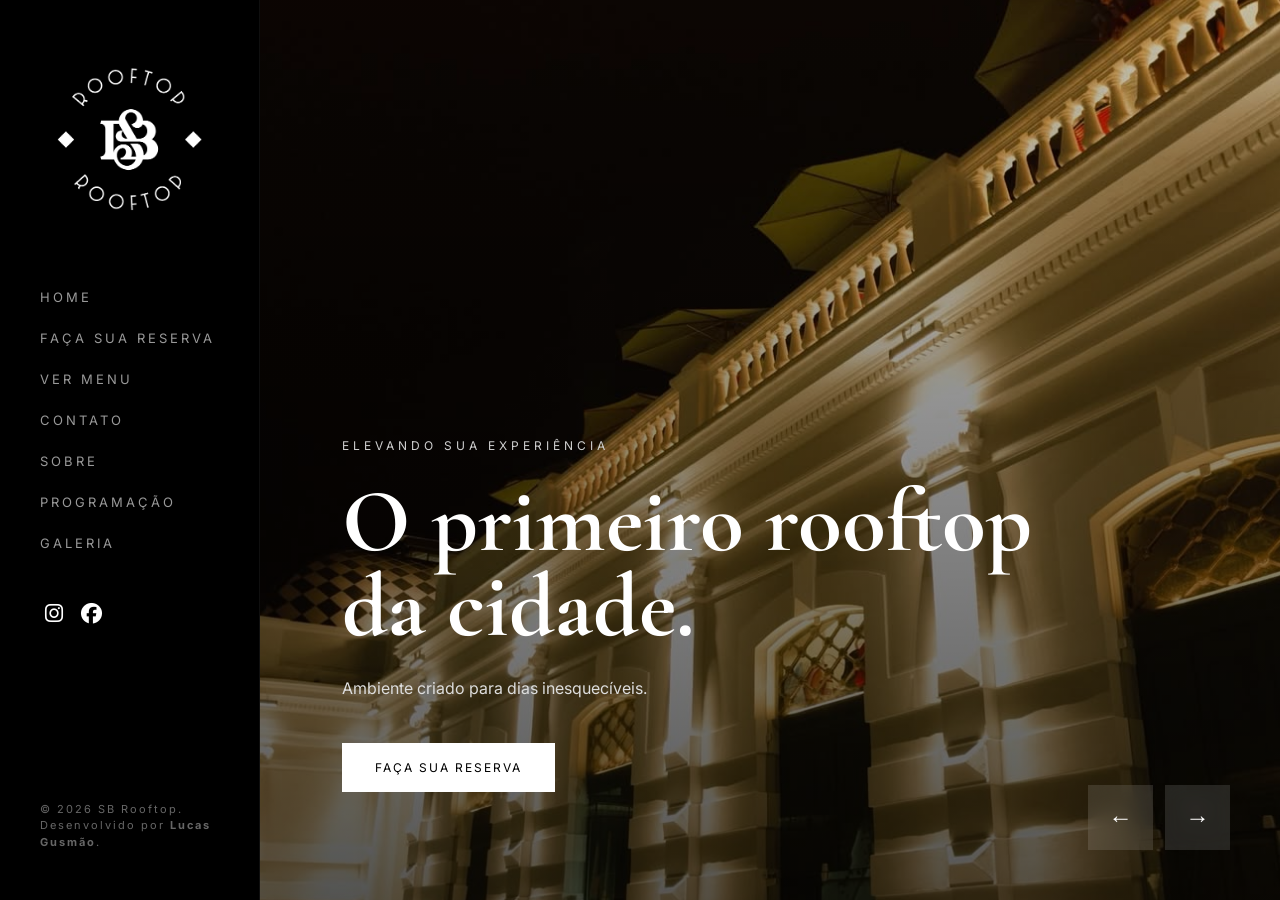
==== index.html @ 731b535f "Add files via upload" ====
<!DOCTYPE html>
<html lang="pt-br">

<head>
    <meta charset="UTF-8">
    <meta name="viewport" content="width=device-width, initial-scale=1.0">
    <title>SB Rooftop</title>

    <link rel="preconnect" href="https://fonts.googleapis.com">
    <link href="https://fonts.googleapis.com/css2?family=Cormorant+Garamond:wght@400;500;600;700&family=Inter:wght@300;400;500;600&display=swap" rel="stylesheet">
    
    <link rel="stylesheet" href="https://cdnjs.cloudflare.com/ajax/libs/font-awesome/6.4.2/css/all.min.css">

    <link rel="stylesheet" href="style.css">
    
    <style>
        .sidebar-socials {
            margin-top: 25px;
            display: flex;
            gap: 15px;
            padding: 0 5px;
        }
        .sidebar-socials a {
            color: #ffffff;
            font-size: 1.3rem;
            transition: color 0.3s ease;
            text-decoration: none;
        }
        .sidebar-socials a:hover {
            color: white; 
        }
        .mobile-socials {
            display: flex;
            justify-content: center;
            gap: 25px;
            margin-top: 30px;
            padding-bottom: 20px;
        }
        .mobile-socials a {
            color: #ffffff;
            font-size: 1.6rem;
            transition: color 0.3s ease;
        }
        .mobile-socials a:hover {
            color: white;
        }
    </style>
</head>

<body>

    <aside class="sidebar">

        <div class="sidebar-top">

            <div class="logo">
                <img src="sb.png" alt="Logo SB Rooftop">
            </div>

            <nav class="sidebar-nav">
                <a href="#home">Home</a>
                <a href="reservas.html">Faça sua reserva</a>
                <a href="menu.html">Ver Menu</a>
                <a href="contato.html">Contato</a>
                <a href="about.html">Sobre</a>
                <a href="programacao.html">Programação</a>
                <a href="galeria.html">Galeria</a>
                
                <div class="sidebar-socials">
                    <a href="https://www.instagram.com/sbrooftop/" target="_blank" aria-label="Instagram"><i class="fab fa-instagram"></i></a>
                    <a href="https://www.facebook.com/sbrooftop" target="_blank" aria-label="Facebook"><i class="fab fa-facebook"></i></a>
                </div>
            </nav>

        </div>

        <div class="sidebar-bottom">
            <span>© 2026 SB Rooftop. Desenvolvido por <strong>Lucas Gusmão</strong>.</span>
        </div>

    </aside>

    <header class="mobile-header">

        <div class="logo">
            <img src="sb.png" alt="Logo Alto do Parque">
        </div>

        <div class="menu-toggle">
            <span></span>
            <span></span>
        </div>

    </header>

    <div class="mobile-menu">

        <a href="#">Home</a>
        <a href="reservas.html">Faça sua reserva</a>
        <a href="menu.html">Ver Menu</a>
        <a href="contato.html">Contato</a>
        <a href="about.html">Sobre</a>
        <a href="programacao.html">Programação</a>
        <a href="galeria.html">Galeria</a>
        
        <div class="mobile-socials">
            <a href="https://www.instagram.com/sbrooftop/" target="_blank" aria-label="Instagram"><i class="fab fa-instagram"></i></a>
            <a href="https://www.facebook.com/sbrooftop" target="_blank" aria-label="Facebook"><i class="fab fa-facebook"></i></a>
        </div>

    </div>

    <main class="slider-wrapper">

        <div class="slider">

            <section class="slide active">

                <img src="mercadosao.jpeg">

                <div class="slide-content">

                    <span class="slide-tag">
                        ELEVANDO SUA EXPERIÊNCIA
                    </span>

                    <h1>
                        O primeiro rooftop da cidade.
                    </h1>

                    <p>
                        Ambiente criado para dias inesquecíveis.
                    </p>

                    <a href="reservas.html" class="btn">
                        Faça sua reserva
                    </a>

                </div>

            </section>

            <section class="slide">

                <img src="mercadosao.jpeg">

                <div class="slide-content">

                    <span class="slide-tag">
                        GASTRONOMIA EXCLUSIVA
                    </span>

                    <h1>
                        culinária inspirada na Amazônia.
                    </h1>

                    <p>
                        Pratos regionais elaborados com precisão e criatividade.
                    </p>

                    <a href="menu.html" class="btn">
                        Ver Menu
                    </a>

                </div>

            </section>

        </div>

        <div class="slider-controls">

            <button class="prev">
                ←
            </button>

            <button class="next">
                →
            </button>

        </div>

    </main>

    <script src="script.js"></script>

</body>

</html>
---- style.css ----
:root {
    --bg: #0b0b0b;
    --light: #fff;
    --soft: #d0d0d0;
}

* {
    margin: 0;
    padding: 0;
    box-sizing: border-box;
}

body {
    background: black;
    font-family: 'Inter', sans-serif;
    overflow: hidden;
}

/* SIDEBAR (DESKTOP) */
.sidebar {
    position: fixed;
    left: 0;
    top: 0;
    width: 260px;
    height: 100vh;
    background: black;
    border-right: 1px solid rgba(255,255,255,0.06);
    padding: 50px 40px;
    z-index: 1000;
    display: flex;
    flex-direction: column;
    justify-content: space-between;
}

.logo {
    display: flex;
    align-items: center;
    justify-content: center;
}

.logo img {
    width: 180px;
    max-width: 100%;
    height: auto;
    object-fit: contain;
    display: block;
}

.sidebar-nav {
    margin-top: 60px;
    display: flex;
    flex-direction: column;
    gap: 25px;
}

.sidebar-nav a {
    color: #999;
    text-decoration: none;
    font-size: 13px;
    letter-spacing: 3px;
    text-transform: uppercase;
    transition: 0.4s;
}

.sidebar-nav a:hover {
    color: white;
    transform: translateX(6px);
}

.sidebar-socials {
    margin-top: 25px;
    display: flex;
    gap: 15px;
    padding: 0 5px;
}

.sidebar-socials a {
    color: #ffffff;
    font-size: 1.3rem;
    transition: color 0.3s ease;
    text-decoration: none;
}

.sidebar-socials a:hover {
    color: #ffffff; /* Corrigido para branco */
}

.sidebar-bottom {
    color: #666;
    font-size: 11px;
    letter-spacing: 2px;
    line-height: 1.5;
}

/* SLIDER */
.slider-wrapper {
    margin-left: 260px;
    width: calc(100% - 260px);
    height: 100vh;
    position: relative;
    overflow: hidden;
}

.slider {
    display: flex;
    height: 100%;
    transition: 1s cubic-bezier(.77,0,.18,1);
}

.slide {
    min-width: 100%;
    height: 100vh;
    position: relative;
    overflow: hidden;
}

.slide img {
    width: 100%;
    height: 100%;
    object-fit: cover;
    transform: scale(1.05);
    animation: zoom 8s ease infinite alternate;
}

.slide::after {
    content: '';
    position: absolute;
    inset: 0;
    background: linear-gradient(rgba(0,0,0,0.2), rgba(0,0,0,0.65));
}

/* CONTENT */
.slide-content {
    position: absolute;
    left: 8%;
    bottom: 12%;
    z-index: 10;
    max-width: 700px;
    color: white;
}

.slide-tag {
    color: var(--soft); /* Mudado para o cinza claro do seu root */
    letter-spacing: 4px;
    font-size: 12px;
    text-transform: uppercase;
}

.slide-content h1 {
    font-family: 'Cormorant Garamond', serif;
    font-size: clamp(45px, 7vw, 100px);
    line-height: 0.95;
    margin: 25px 0;
}

.slide-content p {
    max-width: 550px;
    color: #ddd;
    line-height: 1.8;
    margin-bottom: 40px;
}

/* BUTTON */
.btn {
    display: inline-block;
    padding: 16px 32px;
    background: white;
    color: black;
    border: 1px solid white;
    text-decoration: none;
    letter-spacing: 2px;
    font-size: 12px;
    text-transform: uppercase;
    transition: 0.4s;
}

.btn:hover {
    transform: translateY(-4px);
}

/* CONTROLS */
.slider-controls {
    position: absolute;
    right: 50px;
    bottom: 50px;
    display: flex;
    gap: 12px;
    z-index: 20;
}

.slider-controls button {
    width: 65px;
    height: 65px;
    border: none;
    background: rgba(255,255,255,0.12);
    backdrop-filter: blur(10px);
    color: white;
    font-size: 24px;
    cursor: pointer;
    transition: 0.4s;
}

.slider-controls button:hover {
    background: white;
    color: black;
}

/* MOBILE ELEMENTS DEFAULT */
.mobile-header {
    display: none;
}

.mobile-menu {
    display: none;
}

/* ANIMATION */
@keyframes zoom {
    from { transform: scale(1.05); }
    to { transform: scale(1.15); }
}

/* RESPONSIVE (MOBILE & TABLET) */
@media(max-width: 900px) {
    body {
        overflow: hidden;
    }

    .sidebar {
        display: none !important;
    }

    .slider-wrapper {
        margin-left: 0;
        width: 100%;
    }

    /* HEADER FIXO NO TOPO */
    .mobile-header {
        position: fixed;
        top: 0;
        left: 0;
        width: 100%;
        padding: 20px 25px;
        z-index: 2000;
        display: flex;
        justify-content: space-between;
        align-items: center;
        background: linear-gradient(to bottom, rgba(0,0,0,0.8) 0%, rgba(0,0,0,0) 100%);
    }

    .mobile-header .logo img {
        width: 110px;
    }

    /* BOTÃO HAMBÚRGUER PREMIUM */
    .menu-toggle {
        width: 30px;
        height: 20px;
        display: flex;
        flex-direction: column;
        justify-content: space-between;
        cursor: pointer;
        z-index: 2100;
    }

    .menu-toggle span {
        width: 100%;
        height: 2px;
        background: white;
        transition: 0.3s ease;
    }

    .mobile-header.active .menu-toggle span:nth-child(1) {
        transform: translateY(9px) rotate(45deg);
    }

    .mobile-header.active .menu-toggle span:nth-child(2) {
        transform: translateY(-9px) rotate(-45deg);
    }

    /* MENU MOBILE (TELA CHEIA) */
    .mobile-menu {
        position: fixed;
        inset: 0;
        background: #0b0b0b;
        z-index: 1900;
        display: flex;
        flex-direction: column;
        justify-content: center;
        align-items: center;
        gap: 25px;
        opacity: 0;
        visibility: hidden;
        transform: translateY(-20px);
        transition: all 0.5s cubic-bezier(0.77,0,.18,1);
    }

    .mobile-menu.active {
        opacity: 1;
        visibility: visible;
        transform: translateY(0);
    }

    .mobile-menu a {
        color: white;
        text-decoration: none;
        font-size: 28px;
        font-family: 'Cormorant Garamond', serif;
        letter-spacing: 2px;
        transition: color 0.3s;
    }

    .mobile-menu a:hover {
        color: #ffffff; /* Corrigido para branco */
    }

    .mobile-socials {
        display: flex;
        justify-content: center;
        gap: 25px;
        margin-top: 20px;
    }

    .mobile-socials a {
        color: #ffffff;
        font-size: 1.5rem;
        transition: color 0.3s ease;
    }

    .mobile-socials a:hover {
        color: #ffffff; /* Corrigido para branco */
    }

    /* ELEMENTOS DO SLIDER NO MOBILE */
    .slide-content {
        left: 25px;
        right: 25px;
        bottom: 100px;
    }

    .slide-content h1 {
        font-size: 46px;
        margin: 15px 0;
    }

    .slide-content p {
        font-size: 14px;
        margin-bottom: 30px;
    }

    .slider-controls {
        right: 25px;
        bottom: 25px;
    }

    .slider-controls button {
        width: 50px;
        height: 50px;
        font-size: 18px;
    }
}
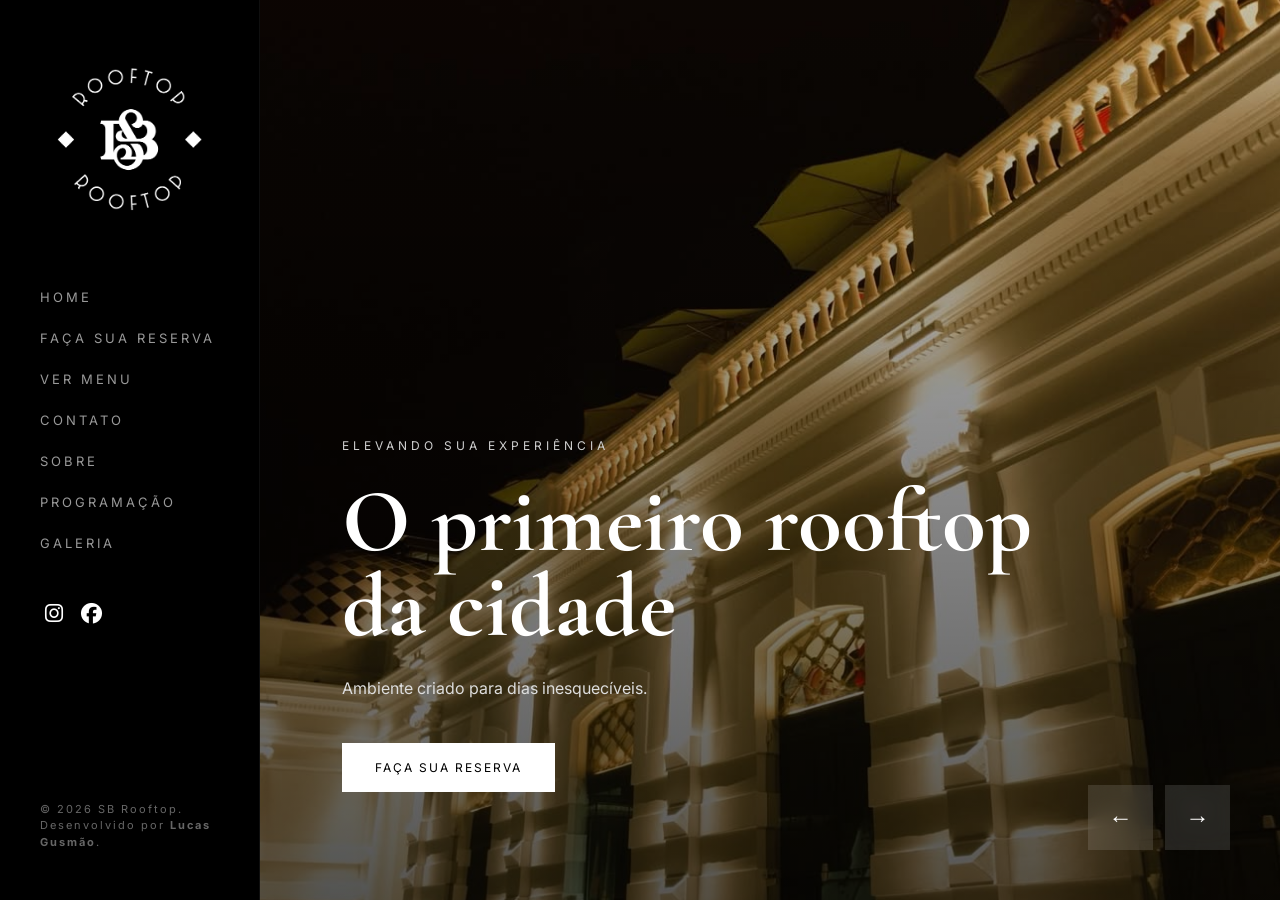
==== commit 9842b165: "Update index.html" ====
--- a/index.html
+++ b/index.html
@@ -125,7 +125,7 @@
                     </span>
 
                     <h1>
-                        O primeiro rooftop da cidade.
+                        O primeiro rooftop da cidade
                     </h1>
 
                     <p>
@@ -151,7 +151,7 @@
                     </span>
 
                     <h1>
-                        culinária inspirada na Amazônia.
+                        culinária inspirada na Amazônia
                     </h1>
 
                     <p>
@@ -186,4 +186,4 @@
 
 </body>
 
-</html>+</html>
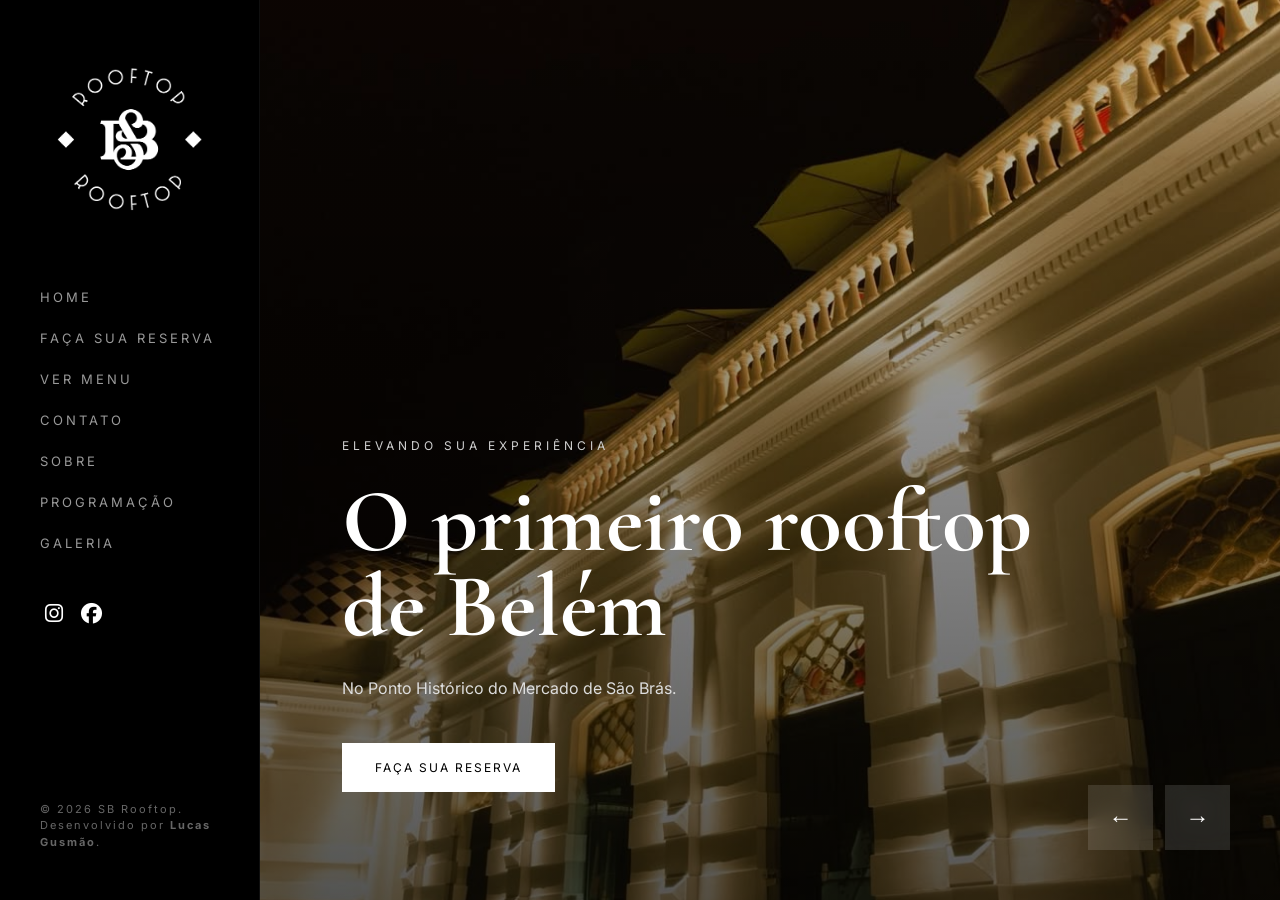
==== commit dcb6cdd5: "Update index.html" ====
--- a/index.html
+++ b/index.html
@@ -125,11 +125,11 @@
                     </span>
 
                     <h1>
-                        O primeiro rooftop da cidade
+                        O primeiro rooftop de Belém
                     </h1>
 
                     <p>
-                        Ambiente criado para dias inesquecíveis.
+                        No Ponto Histórico do Mercado de São Brás.
                     </p>
 
                     <a href="reservas.html" class="btn">
